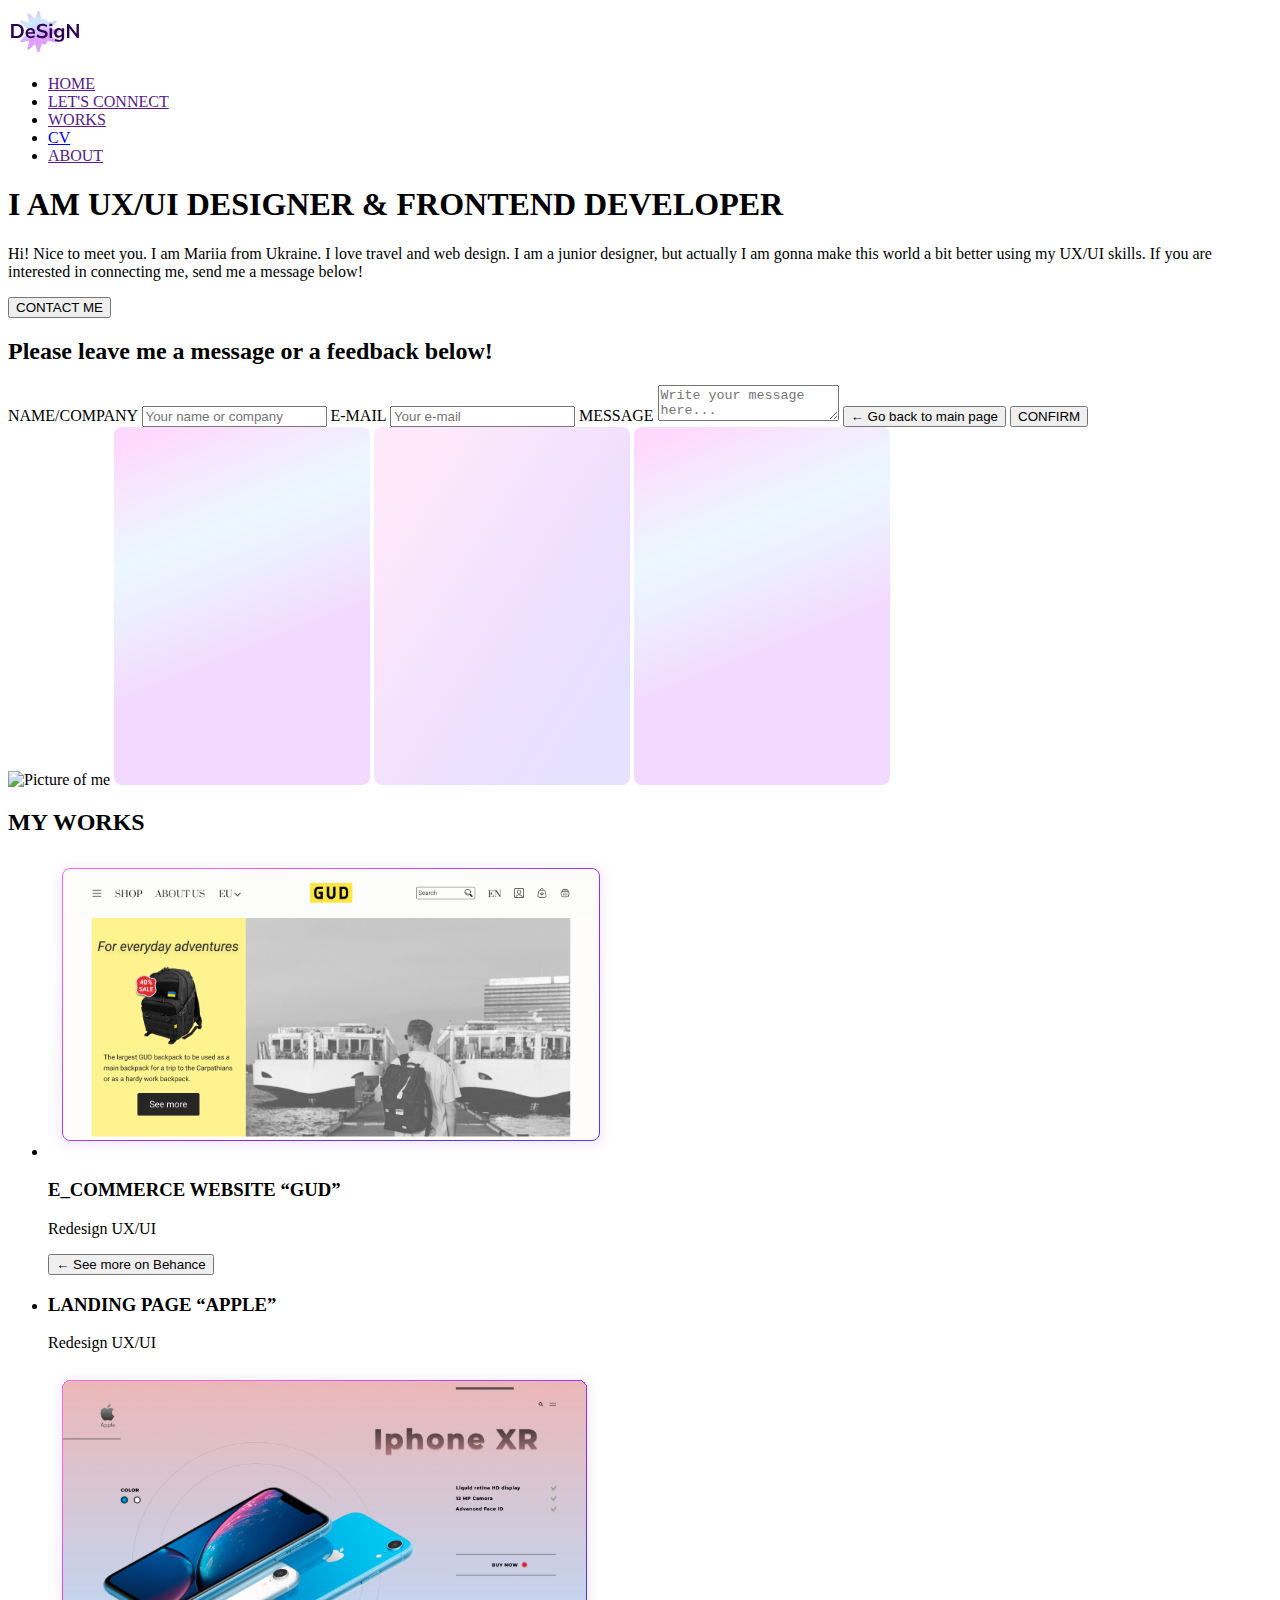
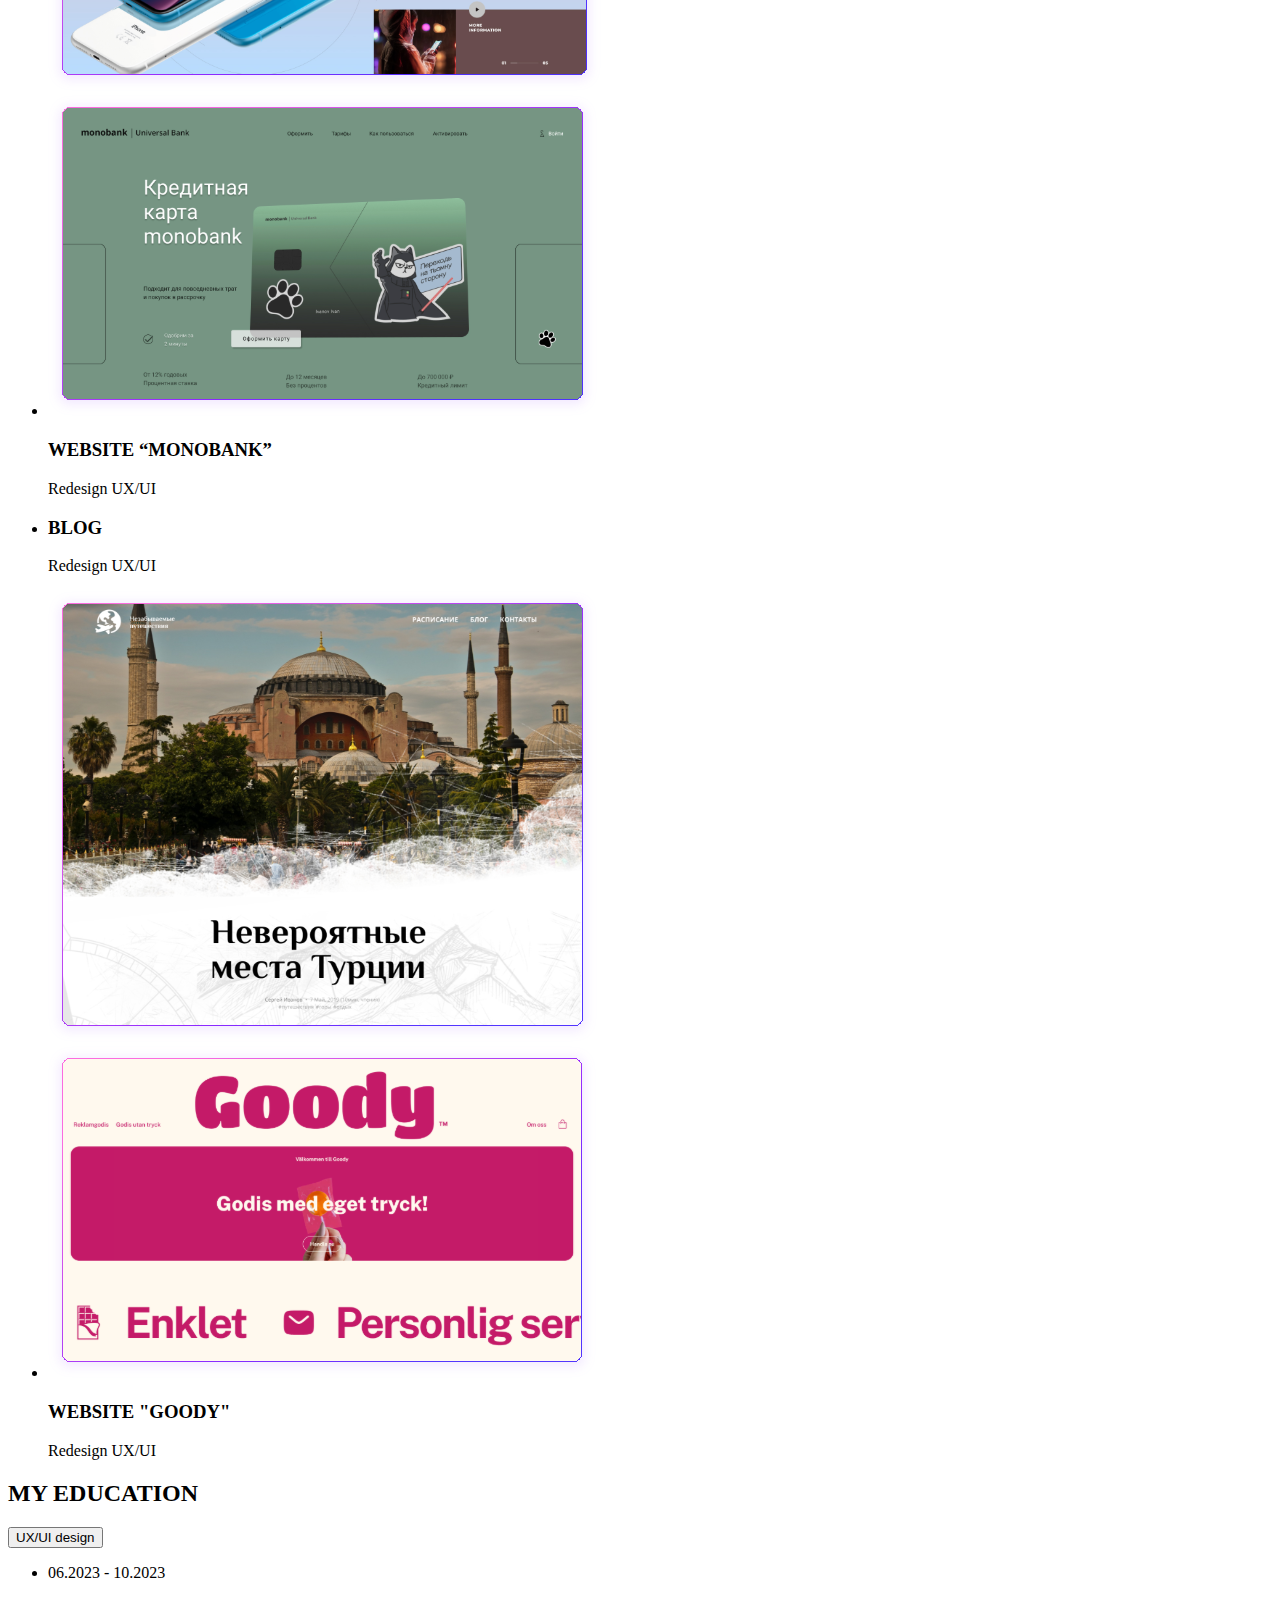
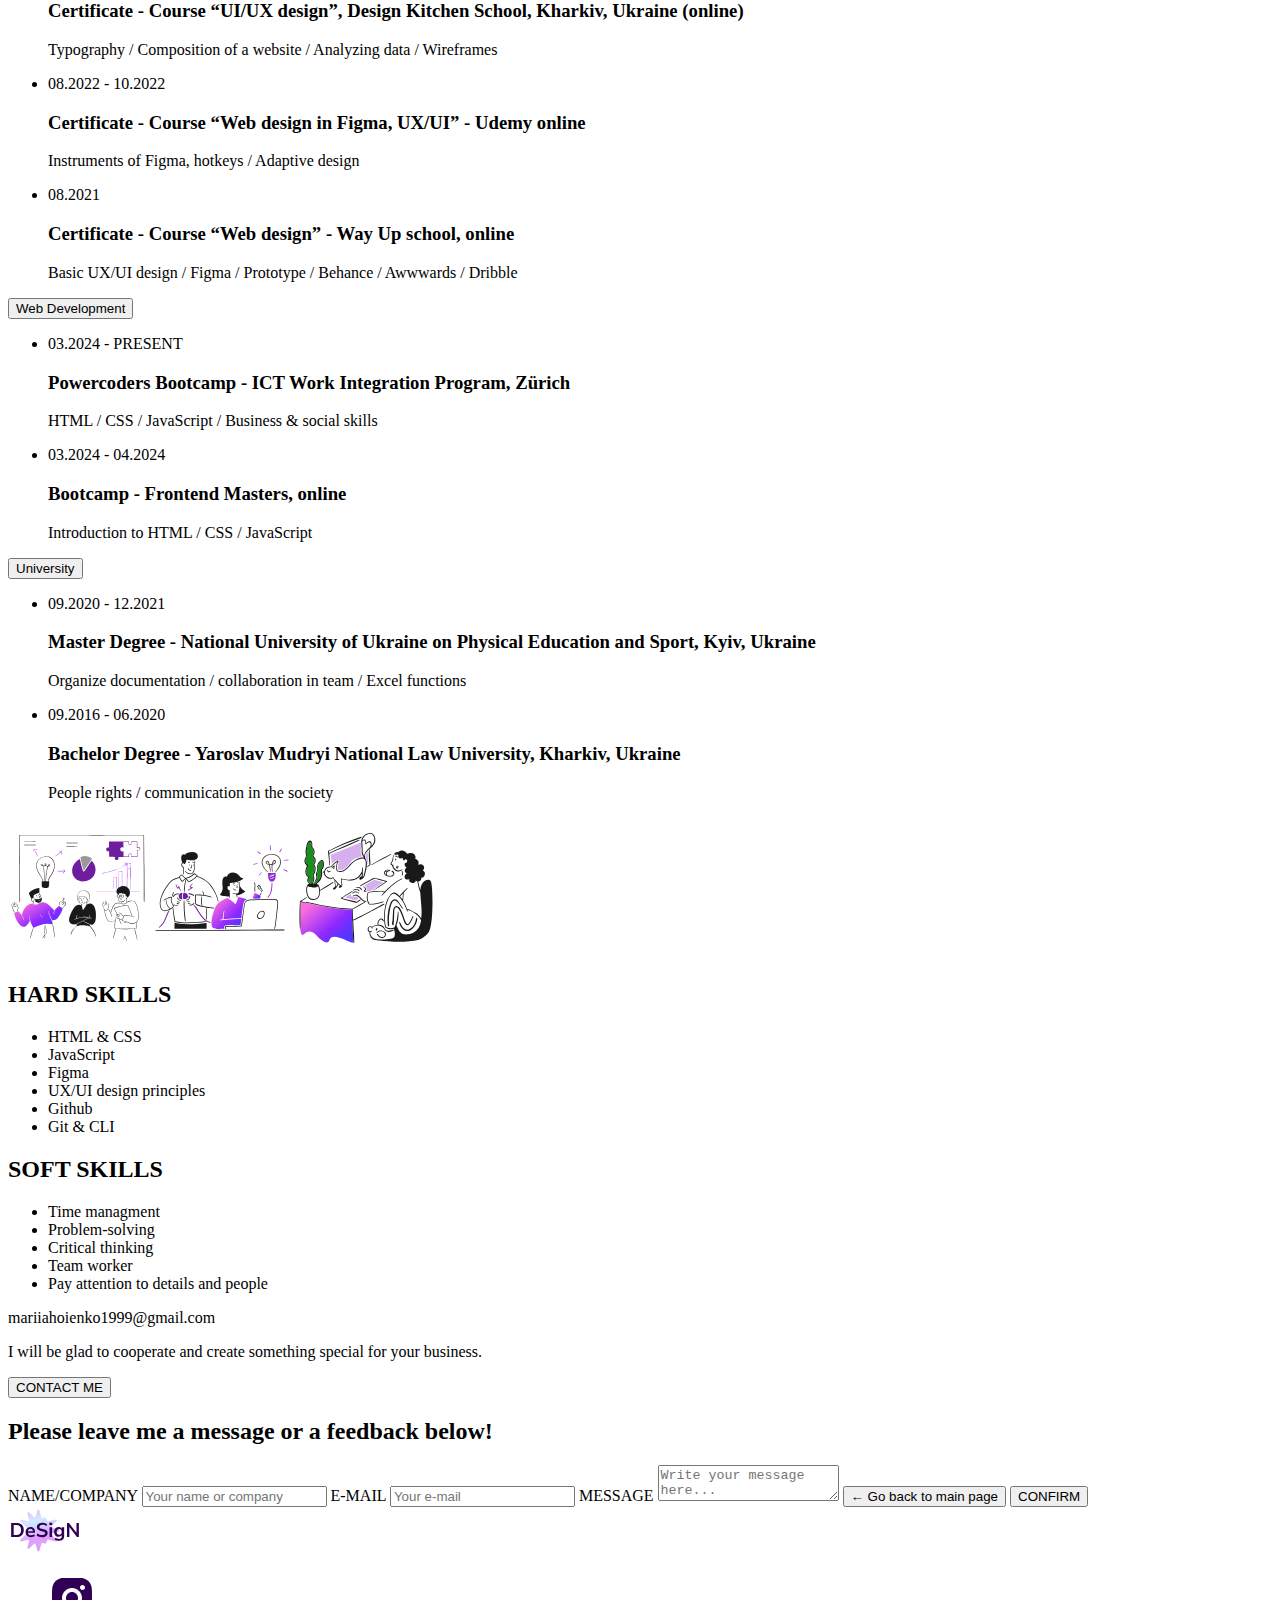
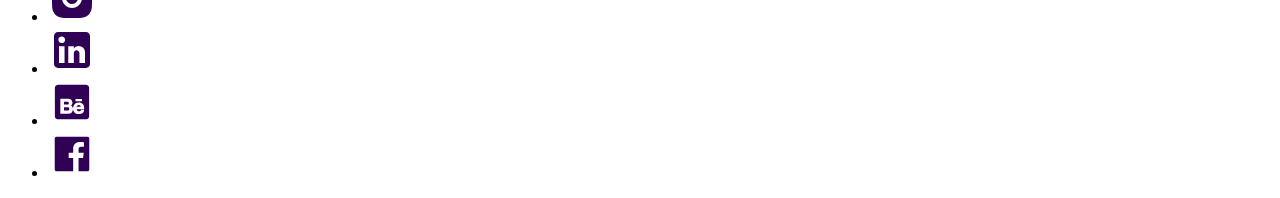
==== index.html @ a6ac0dae "portfolio website desktop" ====
<!DOCTYPE html>
<html lang="en">
<head>
<meta charset="utf-8" name="viewport" content="width=device-width, initial-scale=1.0">
<link rel="stylesheet" href="css/main.css">
<title>Portfolio website</title>
<link rel="preconnect" href="https://fonts.googleapis.com">
<link rel="preconnect" href="https://fonts.gstatic.com" crossorigin>
<link href="https://fonts.googleapis.com/css2?family=Archivo:wght@500&family=Balsamiq+Sans:ital,wght@0,400;0,700;1,400;1,700&family=IBM+Plex+Serif&family=Lato:ital,wght@0,100;0,300;0,400;0,700;0,900;1,100;1,300;1,400;1,700;1,900&family=Nunito+Sans:ital,opsz,wght@0,6..12,200..1000;1,6..12,200..1000&display=swap" rel="stylesheet">
<link rel="preconnect" href="https://fonts.googleapis.com">
<link rel="preconnect" href="https://fonts.gstatic.com" crossorigin>
<link href="https://fonts.googleapis.com/css2?family=Archivo:wght@500&family=Balsamiq+Sans:ital,wght@0,400;0,700;1,400;1,700&family=Fraunces:ital,opsz,wght@0,9..144,100..900;1,9..144,100..900&family=IBM+Plex+Serif&family=Lato:ital,wght@0,100;0,300;0,400;0,700;0,900;1,100;1,300;1,400;1,700;1,900&family=Nunito+Sans:ital,opsz,wght@0,6..12,200..1000;1,6..12,200..1000&display=swap" rel="stylesheet">
</head>
<body>
    <nav>
        <img src="img/logo.svg" alt="logo">
        <ul>
            <li><a name="home" href="">HOME</a></li>
            <li class="button"><a  href="">LET'S CONNECT</a></li>
            <li><a class="scroll" href="">WORKS</li>
            <li><a name="CV" href="#">CV</a></li>
            <li><a href="">ABOUT</a></li>
        </ul>
    </nav>
 <main>   
    <section class="hero-screen">
        <section>
            <h1>I AM UX/UI DESIGNER & FRONTEND DEVELOPER</h1>
            <p>
            Hi! Nice to meet you. I am Mariia from Ukraine. I love travel and <span class="sketchy-underline">web design</span>. I am a junior designer, but actually I am gonna make this world a bit better using my <span class="sketchy-underline">UX/UI skills</span>. If you are interested in connecting me, send me a message below!
            </p>
            <button class="contact-button">CONTACT ME</button>
                <div class="contact-form-container">
                    <form class="contact-form">
                        <h2>Please leave me a message or a feedback below!</h2>
                        <label for="name">NAME/COMPANY</label>
                        <input type="text" id="name" name="name"  placeholder="Your name or company" required>
                        <label for="email">E-MAIL</label>
                        <input type="email" id="email" name="email" placeholder="Your e-mail" required>
                        <label for="message">MESSAGE</label>
                        <textarea id="message" name="message" placeholder="Write your message here..." required></textarea>
                        <button class="back-button">&larr; Go back to main page</button>
                        <button type="submit">CONFIRM</button>
                    </form>
                </div>    
            <div class="line-short"></div>
            <div class="line"></div>
        </section>
        <div>
            <img id="me" src="img/me-photo.svg" alt="Picture of me">
            <img class="bg1" src="img/bg1.svg">
            <img class="bg-me" src="img/me.svg">
            <img class="bg2" src="img/bg2.svg">
        </div>
    </section>
    <section class="my-works">
        <h2>MY WORKS</h2>
            <ul>
                <li class="works">
                    <img src="img/gud.svg" alt="Website 'GUD'" >
                    <div>
                        <h3>E_COMMERCE WEBSITE “GUD”</h3>
                        <p>Redesign UX/UI</p>
                        <button class="seeMore">&larr; See more on Behance</button>
                    </div>
                </li>
                <li class="works" id="bgcolor">
                    <div class="leftside">
                        <h3>LANDING PAGE “APPLE”</h3>
                        <p>Redesign UX/UI</p>
                    </div>
                    <img src="img/apple.svg" alt="Landing page 'APPLE'" >
                </li>
                <li class="works">
                    <img src="img/monobank.svg" alt="Website 'MONOBANK'" data-large="img/monobankLarge.svg">
                    <div>
                        <h3>WEBSITE “MONOBANK”</h3>
                        <p>Redesign UX/UI</p>
                    </div>
                </li>
                <li class="works" id="bgcolor">
                    <div class="leftside">
                        <h3>BLOG</h3>
                        <p>Redesign UX/UI</p>
                    </div>
                    <img src="img/blog.svg" alt="Blog" >
                </li>
                <li class="works">
                    <img src="img/goody.svg"   alt="Website 'GOODY'">
                    <div>
                        <h3>WEBSITE "GOODY"</h3>
                        <p>Redesign UX/UI</p>
                     </div>
                </li>
            </ul>
    </section>
    <section class="ux-ui">
        <h2>MY EDUCATION</h2>
            <section class="drop">
                <div class="dropdown">
                    <button  class="dropbtn">UX/UI design</button>
                    <ul class="dropdown-content">
                        <li>                 
                            <p>06.2023 - 10.2023</p>
                            <h3>Certificate - Course “UI/UX design”, Design Kitchen School, Kharkiv, Ukraine (online)</h3>
                            <p>Typography / Composition of a website / Analyzing data / Wireframes</p>
                        </li>
                        <li>
                            <p>08.2022 - 10.2022</p>
                            <h3>Certificate - Course “Web design in Figma, UX/UI” - Udemy online</h3>
                            <p>Instruments of Figma, hotkeys / Adaptive design</p>
                        </li>
                        <li>
                            <p>08.2021</p>
                            <h3>Certificate - Course “Web design” - Way Up school, online</h3>
                            <p>Basic UX/UI design / Figma / Prototype / Behance / Awwwards / Dribble</p>
                        </li>
                    </ul>
                </div>
                <div class="dropdown">
                    <button class="dropbtn">Web Development</button>
                    <ul class="dropdown-content">
                        <li>
                            <p>03.2024 - PRESENT</p>
                            <h3>Powercoders Bootcamp - ICT Work Integration Program, Zürich</h3>
                            <p>HTML / CSS / JavaScript / Business & social skills</p>
                        </li>
                        <li>
                            <p>03.2024 - 04.2024</p>
                            <h3>Bootcamp - Frontend Masters, online</h3>
                            <p>Introduction to HTML / CSS / JavaScript</p>
                        </li>
                    </ul>
                </div>
                <div class="dropdown">
                    <button  class="dropbtn">University</button>
                    <ul class="dropdown-content">
                        <li> 
                            <p>09.2020 - 12.2021</p>
                            <h3>Master Degree - National University of Ukraine on Physical Education and Sport, Kyiv, Ukraine</h3>
                        <p>Organize documentation / collaboration in team / Excel functions</p>
                        </li>
                        <li> 
                            <p>09.2016 - 06.2020</p>
                            <h3>Bachelor Degree - Yaroslav Mudryi National Law University,
                                Kharkiv, Ukraine</h3>
                        <p>People rights / communication in the society</p>
                        </li>
                    </ul>
                </div>
            </section>
            <section class="icons">
                <img src="img/design.svg" alt="design">
                <img src="img/development.svg" alt="development">
                <img src="img/university.svg" alt="university">
            </section>
    </section>
    <section class="hard-skills">
        <section>
            <h2>HARD SKILLS</h2>
            <ul>
                <li>HTML & CSS</li>
                <li>JavaScript</li>
                <li>Figma</li>
                <li>UX/UI design principles</li>
                <li>Github</li>
                <li>Git & CLI</li>
            </ul>
        </section>
        <section>
            <h2>SOFT SKILLS</h2>
            <ul>
                <li>Time managment</li>
                <li>Problem-solving</li>
                <li>Critical thinking</li>
                <li>Team worker</li>
                <li>Pay attention to details and people</li>
            </ul>
        </section>
    </section>
</main>
<footer>
        <section class="footer-lines">
            <section>
                <p id="email">mariiahoienko1999@gmail.com</p>
                <p>I will be glad to cooperate and create something special for your business.</p>
            </section>
            <div>
                <div class="footer-line"></div>
                <div class="footer-line-short"></div>
            </div>
        </section>
        <div class="footer">
            <button class="contact-button">CONTACT ME</button>
                    <div class="contact-form-container">
                        <form class="contact-form">
                            <h2>Please leave me a message or a feedback below!</h2>
                            <label for="name">NAME/COMPANY</label>
                            <input type="text" id="name" name="name"  placeholder="Your name or company" required>
                            <label for="email">E-MAIL</label>
                            <input type="email" id="email" name="email" placeholder="Your e-mail" required>
                            <label for="message">MESSAGE</label>
                            <textarea id="message" name="message" placeholder="Write your message here..." required></textarea>
                            <button class="back-button">&larr; Go back to main page</button>
                            <button type="submit">CONFIRM</button>
                        </form>
                    </div>    
            <img class="logo" src="img/logo.svg" alt="logo">
            <ul>
                <li>
                    <a href="https://www.instagram.com/mari_ukraine/?igshid=OGQ5ZDc2ODk2ZA%3D%3D" target="_blank">
                    <img src="img/instagram.svg" alt="Instagram">
                    </a>
                </li>
                <li>
                    <a href="https://www.linkedin.com/in/mariiahoienko1999/" target="_blank">
                    <img src="img/linkedin.svg" alt="Linkedin">
                    </a>
                </li>
                <li>
                    <a href="https://www.behance.net/6ad6275e" target="_blank">
                    <img src="img/behance.svg" alt="Behance">
                    </a>
                </li>
                <li>
                    <a href="https://www.facebook.com/tardis.world" target="_blank">
                    <img src="img/facebook.svg" alt="Facebook">
                    </a>
                </li>
            </ul>
        </div>
        <div class="last-line"></div>
</footer>
<script src="script.js"></script>
</body>
</html>
---- css/main.css ----
@media (min-width: 1440px) {
/* html and fonts*/
html {
    box-sizing: border-box;
    height: 100%;
    min-height: 100vh;
    width: 100%;
}

*, *::before, *::after {
    box-sizing: inherit;
}

body {
    width: 100%;
    padding: 0;
    margin: 0 auto;
}

.nunito-sans {
    font-family: "Nunito Sans", sans-serif;
    font-optical-sizing: auto;
    font-weight: 400;
    font-style: normal;
    font-variation-settings: 100, 500;
  }

.fraunces {
    font-family: "Fraunces", serif;
    font-optical-sizing: auto;
    font-weight: 500;
    font-style: normal;
    font-variation-settings: 0;
  }

/* text styles*/
h1 {
    width: 40rem;
    margin: 0.5rem 0 0 6.25rem;
    font-family: "Fraunces", serif;
    font-size: 3.2rem;
    font-weight: 600;
    color: #7723ab;
}

h2 {
    padding-top: 2.5rem;
    padding-bottom: 2.5rem;
    margin: 0;
    font-family: "Fraunces", serif;
    font-size: 2rem;
    font-weight: 600;
    text-align: center;
    color: #3D3D3D;
}

h3 {
    margin: 0;
    font-family: "Fraunces", serif;
    font-size: 1.25rem;
    font-weight: 600;
    color: #3D3D3D;
    line-height: 160%;
}

p {
    font-family: "Nunito Sans", sans-serif;
    font-size: 1.375rem;
    margin-left: 6.25rem;
    color:#3D3D3D;
    width: 38.938rem;
    line-height: 160%;
    text-decoration: none;
 }

/* navigation and links*/

nav{
    max-width: 90rem;
    margin: 0 auto;
    display: flex;
    justify-content: center;
}

a {
    text-decoration: none;
    color:#3D3D3D;
}

nav img {
    margin: 2rem 6.25rem;
    position: relative;
    top: 0;
    left: 0;
}

ul {
    list-style-type: none;
    justify-content: center;
}

nav ul {
    margin: 2.438rem 6.25rem 2.438rem 28.7rem;
    display: flex;
    flex-flow: row nowrap;
    justify-content: flex-end;
    padding: 0;
    justify-content: center;
    align-items: center;
}

nav ul li{ 
    font-family: "Nunito Sans", sans-serif;
    font-size: 1.25rem;
    font-weight: 600;
    padding: 0;
    margin-left: 2.5rem;
}

nav a:hover { 
        color: #922CD0;
        opacity: 98%;
}

nav a:active {
    color: #922CD0;
    opacity: 66%;
}

/* buttons*/
.button {
    padding: 0.031rem 0.5rem;
    border-radius: 62.5rem;
    border: #3D3D3D 0.063rem solid;
    transition: border 0.3s ease;
    cursor: pointer;
    color: #3D3D3D;
}
    
.button:hover {
        border: #922CD0 0.063rem solid;
        opacity: 98%;
 }

button {
        font-family: "Nunito Sans", sans-serif;
        font-size: 1.25rem;
        font-weight: 600;
        padding: 0.5rem 1rem;
        border-radius: 1.125rem;
        color:#922CD0 ;
        background-color: transparent;
       border: #922CD0 0.063rem solid;
       box-shadow: 0px 4px 12px rgba(52, 42, 109, 0.15);
        cursor: pointer;
}
    
button:hover {
    background-image: linear-gradient(-22deg, #FB6CDF 0%, #8E29FF 66%, #725af8 100%);
    box-shadow: 0px 4px 12px rgba(52, 42, 109, 0.15);
    color:#F9F9F9;
    border: 0.063rem #F9F9F9 solid;
    }

button:active {
    background-color: #922CD0;
    background-image: none;
    opacity: 66%;
    border: 0.063rem #F9F9F9 solid;
}

.button:active {
    background-color: #922CD0;
    background-image: none;
    opacity: 66%;
}   

.button a:active {
    color:#F9F9F9 ;
    opacity: 100%;
}

.hero-screen button {
        margin-left: 6.25rem;
        margin-bottom: 4.563rem;
}

.dropbtn {
    font-family: "Nunito Sans", sans-serif;
    font-size: 1.25rem;
    font-weight: 600;
    padding: 0.5rem 1rem;
    border-radius: 1.125rem;
    background-color: #922CD0;
    border: #922CD0 1px solid;
    background-image: none;
    opacity: 66%;
    color: #F9F9F9;
    box-shadow: 0px 4px 12px rgba(52, 42, 109, 0.25);
    cursor: pointer;
}

.dropbtn:active, .dropbtn:hover{
    background-image: linear-gradient(-22deg, #FB6CDF 0%, #8E29FF 66%, #725af8 100%);
    border: #c8a5dd 0.063rem solid;
    opacity: 100%;
}

.contact-form button[type="submit"]  {
    font-family: "Nunito Sans", sans-serif;
    font-size: 1.25rem;
    font-weight: 600;
    padding: 0.5rem 1rem;
    border-radius: 1.125rem;
    color:#922CD0 ;
    background-color:rgba(249, 249, 249, 0.6);
   border: #922CD0 0.063rem solid;
   box-shadow: 0px 4px 12px rgba(52, 42, 109, 0.25);
    cursor: pointer;
}

.contact-form button[type="submit"]:hover {
    background-image: linear-gradient(-22deg, #FB6CDF 0%, #8E29FF 66%, #725af8 100%);
    box-shadow: 0px 4px 12px rgba(52, 42, 109, 0.15);
    color:#F9F9F9;
    border: 0.063rem #F9F9F9 solid;
    }

    .contact-form button[type="submit"]:active {
    background-color: #922CD0;
    background-image: none;
    opacity: 66%;
    border: 0.063rem #922CD0 solid;
}    

.seeMore{
        all: unset;
        font-family: "Nunito Sans", sans-serif;
        font-size: 1.25rem;
        font-weight: 600;
        color: #300054;
        margin: 0.5rem 2.5rem 0 2.5rem;
        cursor: pointer;
}
        
.seeMore:hover{
            background-color: transparent;
            color: #922CD0;
            background-image: none;
            opacity: 98%;
            box-shadow: none;
            border: none;
}

/*contact form*/
.contact-form-container {
    position: fixed;
    top: 0;
    left: 0;
    width: 100%;
    background-color: rgba(50, 50, 50, 0.5);
    display: none;
    z-index: 1;
}

.contact-form {
    background:linear-gradient(-22deg, #ff9efc 0%, #bae6ff 47%, #d67fff 100%);
    border-radius: 0.5rem;
    width: 52.25rem;
    height: fit-content;
    box-shadow: 0 2px 10px rgba(27, 36, 59, 0.3);
    padding: 0 3.125rem;
    margin: 1rem auto;
}

.contact-form h2 {
    padding: 2.5rem 0 0.5rem 0;
}

.contact-form label {
    display: block;
    font-family: "Fraunces", serif;
    font-weight: 600;
    font-size: 1rem;
    color: #3D3D3D;
    margin-bottom: 0.5rem;
    margin-top: 1.5rem;
}

.contact-form input,
.contact-form textarea, .contact-form #email{
    width: 100%;
    padding: 1rem;
    border: 1px solid #922CD0;
    border-radius: 1rem;
    font-family: "Nunito Sans", sans-serif;
    font-weight: 400;
    font-size: 1.125rem;
}

.contact-form textarea{
    height: 11rem;
}

.contact-form input.completed,
.contact-form textarea.completed,
.contact-form #email.completed {
    background: unset;
    border: 1px solid #149219;
    background-color:#c7f5c9;
}

.contact-form #email.invalid {
    border: 1px solid #D90000;
    background-color: #ffe2e2;
}

.contact-form .empty-field{
    border: 1px solid #D90000;
    background-color: #ffe2e2;
}

.contact-form button {
    all: unset;
    border: none;
    font-family: "Nunito Sans", sans-serif;
    font-weight: 400;
    font-size: 1.125rem;
    cursor: pointer;
    margin: 2rem 0 2.5rem 0;
}

.contact-form button[type="submit"] {
    margin-left: 25.6rem;
    background-color:#F9F9F9;
}

.contact-form button:hover {
   color: #922CD0;
}

.contact-form button:active {
    color: #6A189C;
 }
    
/* main screen*/ 
.hero-screen {
    display: grid;
    grid-template-columns: 51.688rem 32rem;
    margin-right: 6.25rem;
    justify-content: center;
}

#me {
    width: 16rem;
    height: 22.375rem; 
    justify-self: end;
    margin-top: 3.375rem;
    margin-left: 8rem;
    position: absolute;
    z-index: 0;
}

div img {
    width: 16rem;
    height: 22.375rem; 
    position: relative;
}

.bg-me {
    margin-top: 3.375rem;
    margin-left: 8rem;
    position: absolute;
    box-shadow: 0px 4px 2px rgba(151, 71, 255, 0.38);
    border-radius: 0.5rem;
    z-index: 0;
}

.bg1{
    margin-top: 0.5rem;
    margin-right: 22.25rem;
    position: absolute;
    z-index: -1;
    box-shadow: 0px 4px 2px rgba(151, 71, 255, 0.38);
    border-radius: 0.5rem;
}

.bg2 {
    margin-top: 7.063rem;
    position: absolute;
    margin-left: 16rem;
    z-index: -1;
    box-shadow: 0px 4px 2px rgba(151, 71, 255, 0.38);
    border-radius: 0.5rem;
}   


/* works section */
.my-works{
    background-color: #ececec76;
    padding-bottom: 11.688rem;
    margin: 0 auto;
    max-width: 90rem;
}

#bgcolor{
    /*background-image: linear-gradient(-22deg, #ff00f71f 0%, #5bc3ff17 47%, #ae00fe1e 100%);*/
    background-color:rgba(192, 90, 255, 0.096);
    background-size: cover; 
    background-position: center; 
    background-repeat: no-repeat; 
    background-attachment: fixed;
}

.works img {
    transition: transform 0.3s ease; /* Add a smooth transition effect */
}

.works img:hover {
    transform: scale(1.2); /* Increase the scale of the image on hover */
    cursor: pointer;
}

.works {
        display: grid;
        grid-template-columns: 33rem 33rem;
        justify-content: center;
        padding-left: 11.75rem;
        padding-right: 11.75rem;
    }
    
li.works {
        padding-bottom: 5.75rem;
        padding-top: 1.375rem;
        justify-content: center;
}   
div p, div h3 {
        margin: 0.5rem 2.5rem 0 2.5rem;
    }
    
section ul {
    margin: 0;
    padding: 0;
    }

.works img {
    width: 33rem;
}

.leftside {
    text-align: end;
}

.leftside p {
    width: 33rem;
    margin: 0;
    padding-right: 2.5rem;
}

/*dropdowns*/
.dropdown {
    position: relative;
    display: inline-block;
}

.dropdown-content {
    display: none;
    position: absolute;
    margin-top: 2rem;
    background-image: linear-gradient(-22deg, #FB6CDF 0%, #8E29FF 66%, #725af8 100%);
    border-radius: 0.5rem;
    box-shadow: 0px 4px 12px rgba(52, 42, 109, 0.25);
    z-index: 1;
    width: 37rem;
}

.dropdown-content li {
    list-style: none;
    margin-bottom: 2rem;
}

.dropdown:hover .dropdown-content {
    display: block;
    padding: 2rem;
    text-align: start;
    left: 50%;
    transform: translateX(-50%)
}

.dropdown:hover .dropdown-content p, .dropdown-content h3 {
    color: #F9F9F9;
}

.dropdown:hover .dropdown-content p {
    padding: 0;
    margin: 0;
    font-size: 1rem;
    line-height: normal;
}

.dropdown:hover .dropdown-content h3 {
    margin: 0;
    margin-top: 0.25rem;
    margin-bottom: 0.5rem;
    padding: 0;
    line-height: normal;
}

/*sections*/
.drop {
    display: flex;
    justify-content: center;
    gap: 14rem;
}

.ux-ui {
    height: 46rem;
    background-color:rgba(192, 90, 255, 0.096);
    background-size: cover; 
    background-position: center; 
    background-repeat: no-repeat; 
    background-attachment: fixed;
    padding-left: 6.25rem;
    padding-right: 6.25rem;
    margin: 0 auto;
    max-width: 90rem;
}

.ux-ui h2 {
    margin: 0;
    padding-top: 2.5rem;
    padding-bottom: 3rem;
    text-align: center;
}

.icons {
    display: flex;
    justify-content: center;
    margin-top: 4rem;
    gap: 7rem;
}

.icons img {
    width: 18rem;
   align-items: center;
}

/*sections skills*/
.hard-skills {
    height: 36rem;
    display: grid;
    grid-template-columns: 1fr 1fr;
    padding-left: 6.25rem;
    padding-right: 6.25rem;
    max-width: 90rem;
    margin: 0 auto;
}


.hard-skills li{
    font-family: "Nunito Sans", sans-serif;
    font-weight: 400;
    font-size: 1.375rem;
    color: #3D3D3D;
    margin-bottom: 1.5rem;
    border-bottom: #3D3D3D 0.063rem solid;
    text-align: center;
}

.hard-skills ul {
    padding: 0 6rem;
}


/* footer */
footer {
padding-left: 6.25rem;
padding-right: 6.25rem;
background-color: #ECECEC76;
max-width: 90rem;
margin: 0 auto;
}

footer p {
    margin: 0.5rem 0;
    width: 30.188rem;
}

footer li{
    display: inline-flex;
    flex-flow: row nowrap;
}

.footer {
 display: inline-flex;
 flex-flow: row nowrap;
 width: 100%;
 justify-content: center;
padding: 0.375rem 0 3.875rem 0;
}

footer ul {
    padding: 0;
    margin: 0;
}

footer img {
    height: 3rem;
    width: 3rem;
    margin-left: 2.15rem;
}

footer img:hover {
    cursor: pointer;
}

.logo {
    width: 4.625rem;
    height: 2.938rem;
    margin-left: 26.375rem;
    margin-right: 14.688rem;
}

#email {
    margin: 0;
    padding-top: 2rem;
    font-family: "Fraunces", serif;
    font-size: 2.25rem;
    font-weight: 600;
    color: #3D3D3D;
    width: 100%;
}

.footer-lines {
    display: grid;
    grid-template-columns: 50% 50%;
}


/* lines*/
.line {
    border-top: 0.063rem solid #3D3D3D; 
    margin-bottom:  9.188rem;
    width: 33.188rem;
}

.line-short {
    border-top: 0.063rem solid#3D3D3D; 
    width: 24.125rem;
    margin-bottom: 2.5rem;
}

.footer-line {
    border-top: 0.063rem solid #3D3D3D; 
    margin-bottom:  2.5rem;
    margin-top: 1.813rem;
    width: 33.188rem;
    margin-left: 4.612rem;
}

.footer-line-short {
    border-top: 0.063rem solid#3D3D3D; 
    width: 24.125rem;
    margin-left: 13.675rem;
}

.last-line {
    border-top: 0.063rem solid#FB6CDF; 
    width: 100%;
}

/*JS effects*/
.sketchy-underline {
    position: relative;
    display: inline-block;
  }

  .sketchy-underline::after {
    content: '';
    position: absolute;
    left: 0;
    bottom: -2px; /* Adjust this value to control the distance of underline from text */
    width: 100%;
    height: 2px;
    background-image: linear-gradient(-22deg, #FB6CDF 0%, #8E29FF 66%, #725af8 100%);
    animation: sketchy 4.5s infinite linear;
  }

  @keyframes sketchy {
    0% { transform: translateX(0) scale(1); opacity: 0; }
    100% { transform: translateX(0) scale(1); opacity: 1; }
  }

}
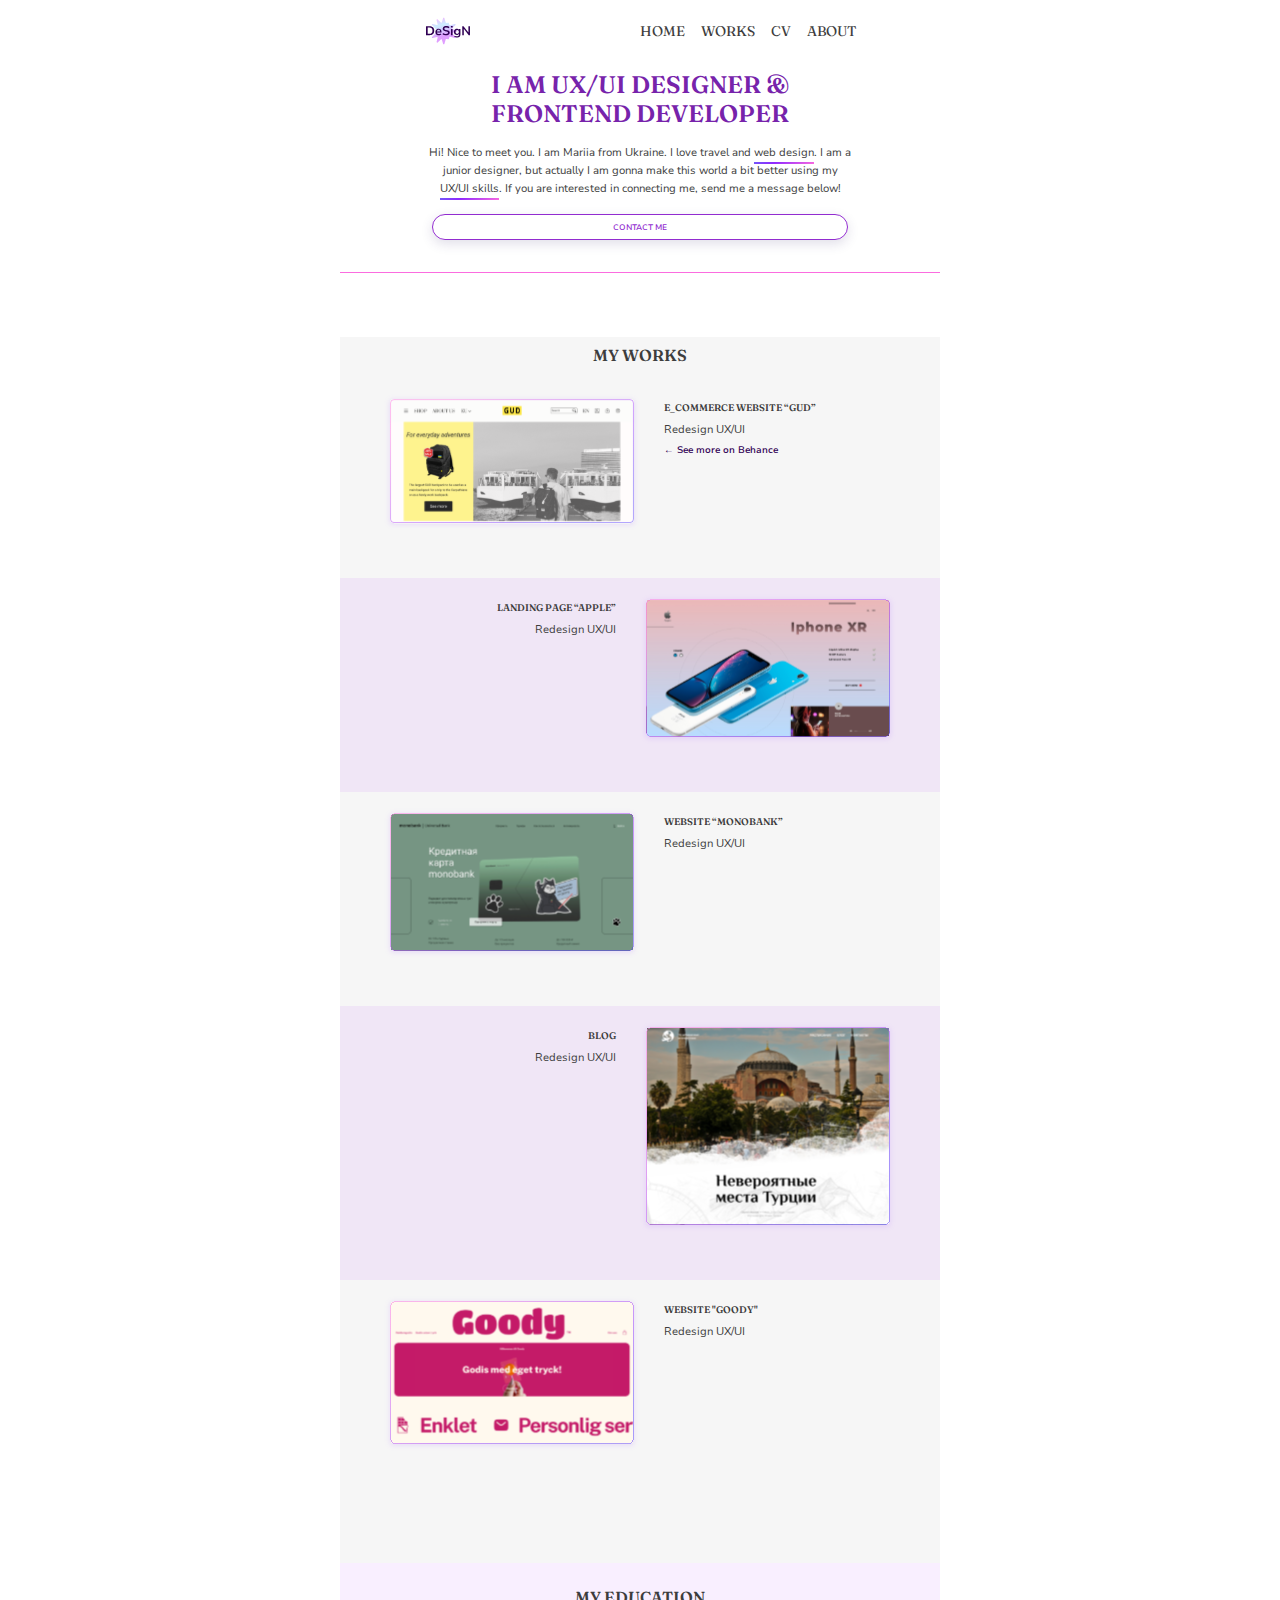
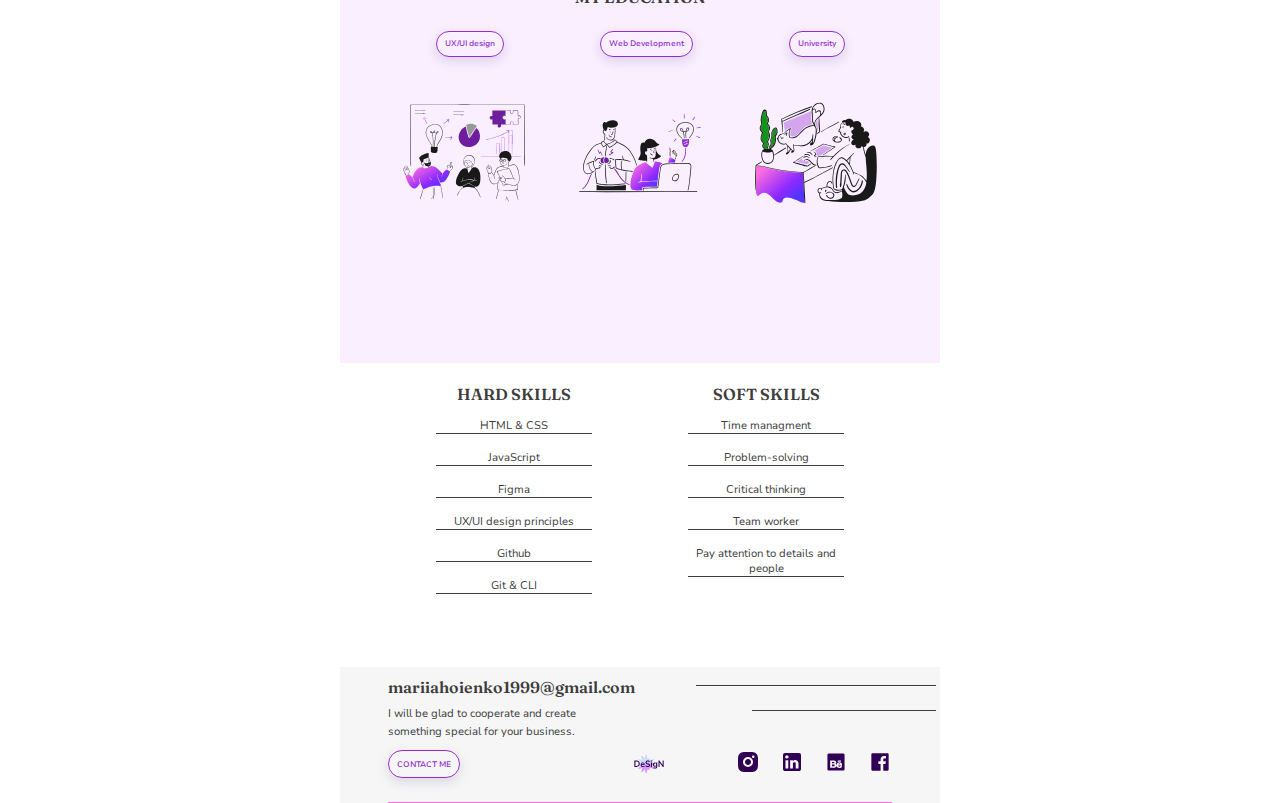
==== commit 3efe97e6: "tablet version" ====
--- a/index.html
+++ b/index.html
@@ -110,7 +110,7 @@
                             <h3>Certificate - Course “Web design in Figma, UX/UI” - Udemy online</h3>
                             <p>Instruments of Figma, hotkeys / Adaptive design</p>
                         </li>
-                        <li>
+                        <li class="hide">
                             <p>08.2021</p>
                             <h3>Certificate - Course “Web design” - Way Up school, online</h3>
                             <p>Basic UX/UI design / Figma / Prototype / Behance / Awwwards / Dribble</p>
--- a/css/main.css
+++ b/css/main.css
@@ -42,6 +42,7 @@
     font-weight: 600;
     color: #7723ab;
 }
+
 
 h2 {
     padding-top: 2.5rem;
@@ -691,4 +692,620 @@
     100% { transform: translateX(0) scale(1); opacity: 1; }
   }
 
+}
+
+/*TABLET*/
+@media (min-width: 600px) and (max-width: 1439px) {
+        /* html and fonts*/
+        html {
+            box-sizing: border-box;
+            height: 100%;
+            min-height: 100vh;
+            width: 100%;
+        }
+        
+        *, *::before, *::after {
+            box-sizing: inherit;
+        }
+        
+        body {
+            width: 100%;
+            padding: 0;
+            margin: 0 auto;
+        }
+        
+        .nunito-sans {
+            font-family: "Nunito Sans", sans-serif;
+            font-optical-sizing: auto;
+            font-weight: 400;
+            font-style: normal;
+            font-variation-settings: 100, 500;
+          }
+        
+        .fraunces {
+            font-family: "Fraunces", serif;
+            font-optical-sizing: auto;
+            font-weight: 500;
+            font-style: normal;
+            font-variation-settings: 0;
+          }
+        
+        /* text styles*/    
+        h1 {
+            width: 20rem;
+            margin: 0 auto;
+            padding-top: 0.5rem;
+            font-family: "Fraunces", serif;
+            font-size: 1.5rem;
+            font-weight: 600;
+            color: #7723ab;
+            text-align: center;
+        }
+
+        h2 {
+            font-family: "Fraunces", serif;
+            font-size: 1rem;
+            font-weight: 600;
+            text-align: center;
+            color: #3D3D3D;
+            padding-top: 0.5rem;
+        }
+        
+        h3 {
+            font-family: "Fraunces", serif;
+            font-size: 0.6rem;
+            font-weight: 600;
+            color: #3D3D3D;
+        }
+
+        p {
+            margin: 0 auto;
+            padding: 1rem 0;
+            width: 27rem;
+            font-family: "Nunito Sans", sans-serif;
+            font-size: 0.7rem;
+            color:#3D3D3D;
+            line-height: 160%;
+            text-decoration: none;
+         }
+
+        /*nav*/
+        nav img {
+            margin: 1rem 0;
+            position: relative;
+            top: 0;
+            left: 0;
+            width: 3rem;
+        }
+
+        nav {
+            display: flex;
+            justify-content: center; 
+            margin: 0 5.25rem;
+        }
+
+        nav ul {
+            list-style-type: none;
+            display: inline-flex;
+            flex-flow: row nowrap;
+            justify-content: center;
+            align-items: center;
+            padding-left: 9.5rem;
+        }
+
+        nav ul li {
+            padding-left: 1rem;
+        }
+        .button {
+            display: none;
+        }
+
+        a {
+            all: unset;
+            text-decoration: none;
+            font-family: "Fraunces", serif;
+            font-weight: 400;
+            font-size: 0.875rem;
+            color: #3D3D3D;
+        }
+
+        nav a:hover { 
+            color: #922CD0;
+            opacity: 98%;
+        }
+
+        nav a:active {
+            color: #922CD0;
+            opacity: 66%;
+        }
+
+/* buttons*/
+.contact-form button[type="submit"]  {
+    font-family: "Nunito Sans", sans-serif;
+    font-size: 0.5rem;
+    font-weight: 600;
+    padding: 0.4rem 0.5rem;
+    border-radius: 1.125rem;
+    color:#922CD0 ;
+    background-color:rgba(249, 249, 249, 0.6);
+   border: #922CD0 0.063rem solid;
+   box-shadow: 0px 4px 12px rgba(52, 42, 109, 0.25);
+    cursor: pointer;
+}
+
+.contact-form button[type="submit"]:hover {
+    background-image: linear-gradient(-22deg, #FB6CDF 0%, #8E29FF 66%, #725af8 100%);
+    box-shadow: 0px 4px 12px rgba(52, 42, 109, 0.15);
+    color:#F9F9F9;
+    border: 0.063rem #F9F9F9 solid;
+    }
+
+    .contact-form button[type="submit"]:active {
+    background-color: #922CD0;
+    background-image: none;
+    opacity: 66%;
+    border: 0.063rem #922CD0 solid;
+}    
+
+button {
+        font-family: "Nunito Sans", sans-serif;
+        font-size: 0.5rem;
+        font-weight: 600;
+        padding: 0.4rem 0.5rem;
+        border-radius: 1.125rem;
+        color:#922CD0 ;
+        background-color: transparent;
+       border: #922CD0 0.063rem solid;
+       box-shadow: 0px 4px 12px rgba(52, 42, 109, 0.15);
+        cursor: pointer;
+}
+    
+button:hover {
+    background-image: linear-gradient(-22deg, #FB6CDF 0%, #8E29FF 66%, #725af8 100%);
+    box-shadow: 0px 4px 12px rgba(52, 42, 109, 0.15);
+    color:#F9F9F9;
+    border: 0.063rem #F9F9F9 solid;
+    }
+
+button:active {
+    background-color: #922CD0;
+    background-image: none;
+    opacity: 66%;
+    border: 0.063rem #F9F9F9 solid;
+}
+
+.button a:active {
+    color:#F9F9F9 ;
+    opacity: 100%;
+}
+
+.contact-form button {
+    all: unset;
+    border: none;
+    font-family: "Nunito Sans", sans-serif;
+    font-weight: 400;
+    font-size: 0.6rem;
+    cursor: pointer;
+    margin: 0.5rem 0  0.5rem 0;
+}
+
+button.back-button {
+    margin-right: 6rem;
+}
+
+.contact-form button:hover {
+    color: #922CD0;
+ }
+ 
+ .contact-form button:active {
+     color: #6A189C;
+  }
+
+  .seeMore{
+    all: unset;
+    font-family: "Nunito Sans", sans-serif;
+    font-size: 0.6rem;
+    font-weight: 600;
+    color: #300054;
+    margin: 0.25rem 1.5rem 0 1.5rem;
+    cursor: pointer;
+}
+    
+.seeMore:hover{
+        background-color: transparent;
+        color: #922CD0;
+        background-image: none;
+        opacity: 98%;
+        box-shadow: none;
+        border: none;
+}
+
+.hero-screen button.contact-button {
+    width: 26rem;
+}
+
+/*main screen*/
+.hero-screen{
+    text-align: center;
+    padding-bottom: 0;
+}
+
+.contact-form-container {
+    position: fixed;
+    top: 0;
+    left: 0;
+    width: 100%;
+    background-color: rgba(50, 50, 50, 0.5);
+    display: none;
+    z-index: 1;
+}
+
+.contact-form {
+    background:linear-gradient(-22deg, #ff9efc 0%, #bae6ff 47%, #d67fff 100%);
+    border-radius: 0.5rem;
+    width: 20rem;
+    height: fit-content;
+    box-shadow: 0 2px 10px rgba(27, 36, 59, 0.3);
+    padding: 0 1.5rem;
+    margin: 0.5rem auto;
+    text-align: start;
+}
+
+.contact-form h2 {
+    padding: 1rem 0 0.25rem 0;
+}
+
+.contact-form label {
+    display: block;
+    font-family: "Fraunces", serif;
+    font-weight: 600;
+    font-size: 0.675rem;
+    color: #3D3D3D;
+    margin-bottom: 0.25rem;
+    margin-top: 1rem;
+    padding-left: 0.25rem;
+}
+
+.contact-form input,
+.contact-form textarea, .contact-form #email{
+    width: 100%;
+    padding: 0.5rem;
+    border: 1px solid #922CD0;
+    border-radius: 1rem;
+    font-family: "Nunito Sans", sans-serif;
+    font-weight: 400;
+    font-size: 0.6rem;
+}
+
+.contact-form textarea{
+    height: 8rem;
+}
+
+.contact-form input.completed,
+.contact-form textarea.completed,
+.contact-form #email.completed {
+    background: unset;
+    border: 1px solid #149219;
+    background-color:#c7f5c9;
+}
+
+.contact-form #email.invalid {
+    border: 1px solid #D90000;
+    background-color: #ffe2e2;
+}
+
+.contact-form .empty-field{
+    border: 1px solid #D90000;
+    background-color: #ffe2e2;
+}
+
+.bg1, .bg2, .bg-me, #me {
+    display: none; 
+}
+
+/*my works*/
+.my-works{
+    background-color: #ececec76;
+    padding-bottom: 4rem;
+    margin:  0 auto;
+    max-width: 37.5rem;
+}
+
+#bgcolor{
+    background-color:rgba(192, 90, 255, 0.096);
+    background-size: cover; 
+    background-position: center; 
+    background-repeat: no-repeat; 
+    background-attachment: fixed;
+}
+
+.works img {
+    transition: transform 0.3s ease; /* Add a smooth transition effect */
+}
+
+.works img:hover {
+    transform: scale(1.2); /* Increase the scale of the image on hover */
+    cursor: pointer;
+}
+
+.works {
+        display: grid;
+        grid-template-columns: 16rem 16rem;
+        justify-content: center;
+        padding-left: 3rem;
+        padding-right: 3rem;
+    }
+    
+li.works {
+        padding-bottom: 3rem;
+        padding-top: 1rem;
+        justify-content: center;
+}   
+div p, div h3 {
+        margin: 0.5rem 1.5rem 0 1.5rem;
+        padding: 0;
+    }
+    
+section ul {
+    margin: 0;
+    padding: 0;
+    }
+
+.works img {
+    width: 16rem;
+}
+
+.leftside {
+    text-align: end;
+}
+
+.leftside p {
+    width: 16rem;
+    margin: 0;
+    padding-right: 1.5rem;
+    padding-top: 0.5rem;
+}
+
+
+/*dropdowns*/
+.dropdown {
+    position: relative;
+    display: inline-block;
+}
+
+.dropdown-content {
+    display: none;
+    position: absolute;
+    margin-top: 0.25rem;
+    background-image: linear-gradient(-22deg, #FB6CDF 0%, #8E29FF 66%, #725af8 100%);
+    border-radius: 0.5rem;
+    box-shadow: 0px 4px 12px rgba(52, 42, 109, 0.25);
+    z-index: 1;
+    width: 10rem;
+}
+
+.dropdown-content li {
+    list-style: none;
+    margin-bottom: 1.25rem;
+}
+
+.dropdown:hover .dropdown-content {
+    display: block;
+    padding: 1rem;
+    text-align: start;
+    left: 50%;
+    transform: translateX(-50%)
+}
+
+.dropdown:hover .dropdown-content p, .dropdown-content h3 {
+    width: 8rem;
+    color: #F9F9F9;
+}
+
+.dropdown:hover .dropdown-content p {
+    padding: 0;
+    margin: 0;
+    font-size: 0.6rem;
+    line-height: normal;
+}
+
+.dropdown:hover .dropdown-content h3 {
+    margin: 0;
+    margin-top: 0.35rem;
+    margin-bottom: 0.35rem;
+    padding: 0;
+    line-height: normal;
+}
+
+.hide {
+    display: none;
+}
+
+/*sections*/
+.drop {
+    display: flex;
+    justify-content: center;
+    gap: 6rem;
+}
+
+.ux-ui {
+    height: 25rem;
+    background-color:rgba(192, 90, 255, 0.096);
+    background-size: cover; 
+    background-position: center; 
+    background-repeat: no-repeat; 
+    background-attachment: fixed;
+    padding-left: 3rem;
+    padding-right: 3rem;
+    margin: 0 auto;
+    max-width: 37.5rem;
+}
+
+.ux-ui h2 {
+    margin: 0;
+    padding-top: 1.5rem;
+    padding-bottom: 1.5rem;
+    text-align: center;
+}
+
+.icons {
+    display: flex;
+    justify-content: center;
+    margin-top: 2rem;
+    gap: 3rem;
+}
+
+.icons img {
+    width: 8rem;
+   align-items: center;
+}
+
+/*sections skills*/
+.hard-skills {
+    height: 19rem;
+    display: grid;
+    grid-template-columns: 1fr 1fr;
+    padding-left: 3rem;
+    padding-right: 3rem;
+    max-width: 37.5rem;
+    margin: 0 auto;
+}
+
+.hard-skills li{
+    font-family: "Nunito Sans", sans-serif;
+    font-weight: 400;
+    font-size: 0.7rem;
+    color: #3D3D3D;
+    margin-bottom: 1rem;
+    border-bottom: #3D3D3D 0.033rem solid;
+    text-align: center;
+    list-style-type: none;
+}
+
+.hard-skills ul {
+    padding: 0 3rem;
+}
+
+
+/* footer */
+footer {
+padding-left: 3rem;
+padding-right: 3rem;
+background-color: #ECECEC76;
+max-width: 37.5rem;
+margin: 0 auto;
+}
+
+footer p {
+    margin:0;
+    padding: 0.25rem 0 0.5rem 0;
+    width: 15rem;
+}
+
+footer li{
+    display: inline-flex;
+    flex-flow: row nowrap;
+}
+
+.footer {
+ display: inline-flex;
+ flex-flow: row nowrap;
+ width: 100%;
+ justify-content: center;
+padding: 0.125rem 0 1.5rem 0;
+}
+
+footer ul {
+    padding: 0;
+    margin: 0;
+}
+
+footer img {
+    height: 1.5rem;
+    width: 1.5rem;
+    margin-left: 1rem;
+}
+
+footer img:hover {
+    cursor: pointer;
+}
+
+.logo {
+    width: 2rem;
+    height: 1.7rem;
+    margin-left: 10.8rem;
+    margin-right: 3.4rem;
+}
+
+#email {
+    margin: 0;
+    padding-top: 0.5rem;
+    padding-bottom: 0;
+    font-family: "Fraunces", serif;
+    font-size: 1rem;
+    font-weight: 600;
+    color: #3D3D3D;
+    width: 100%;
+}
+
+.footer-lines {
+    display: grid;
+    grid-template-columns: 50% 50%;
+}
+
+
+/* lines*/
+.line {
+    border-top: 0.063rem solid #FB6CDF ;
+    margin: 0 auto;
+    margin-bottom:  4rem;
+    width: 37.5rem;
+    margin-top: 2rem;
+}
+
+.line-short {
+display: none;
+}
+
+.footer-line {
+    border-top: 0.063rem solid #3D3D3D; 
+    margin-bottom: 1.5rem;
+    margin-top: 1.125rem;
+    width: 15rem;
+    margin-left: 3.5rem;
+}
+
+.footer-line-short {
+    border-top: 0.063rem solid#3D3D3D; 
+    width: 11.5rem;
+    margin-left: 7rem;
+}
+
+.last-line {
+    border-top: 0.063rem solid#FB6CDF; 
+    width: 100%;
+}
+
+/*JS effects*/
+.sketchy-underline {
+    position: relative;
+    display: inline-block;
+  }
+
+  .sketchy-underline::after {
+    content: '';
+    position: absolute;
+    left: 0;
+    bottom: -2px; /* Adjust this value to control the distance of underline from text */
+    width: 100%;
+    height: 2px;
+    background-image: linear-gradient(-22deg, #FB6CDF 0%, #8E29FF 66%, #725af8 100%);
+    animation: sketchy 4.5s infinite linear;
+  }
+
+  @keyframes sketchy {
+    0% { transform: translateX(0) scale(1); opacity: 0; }
+    100% { transform: translateX(0) scale(1); opacity: 1; }
+  }
+
 }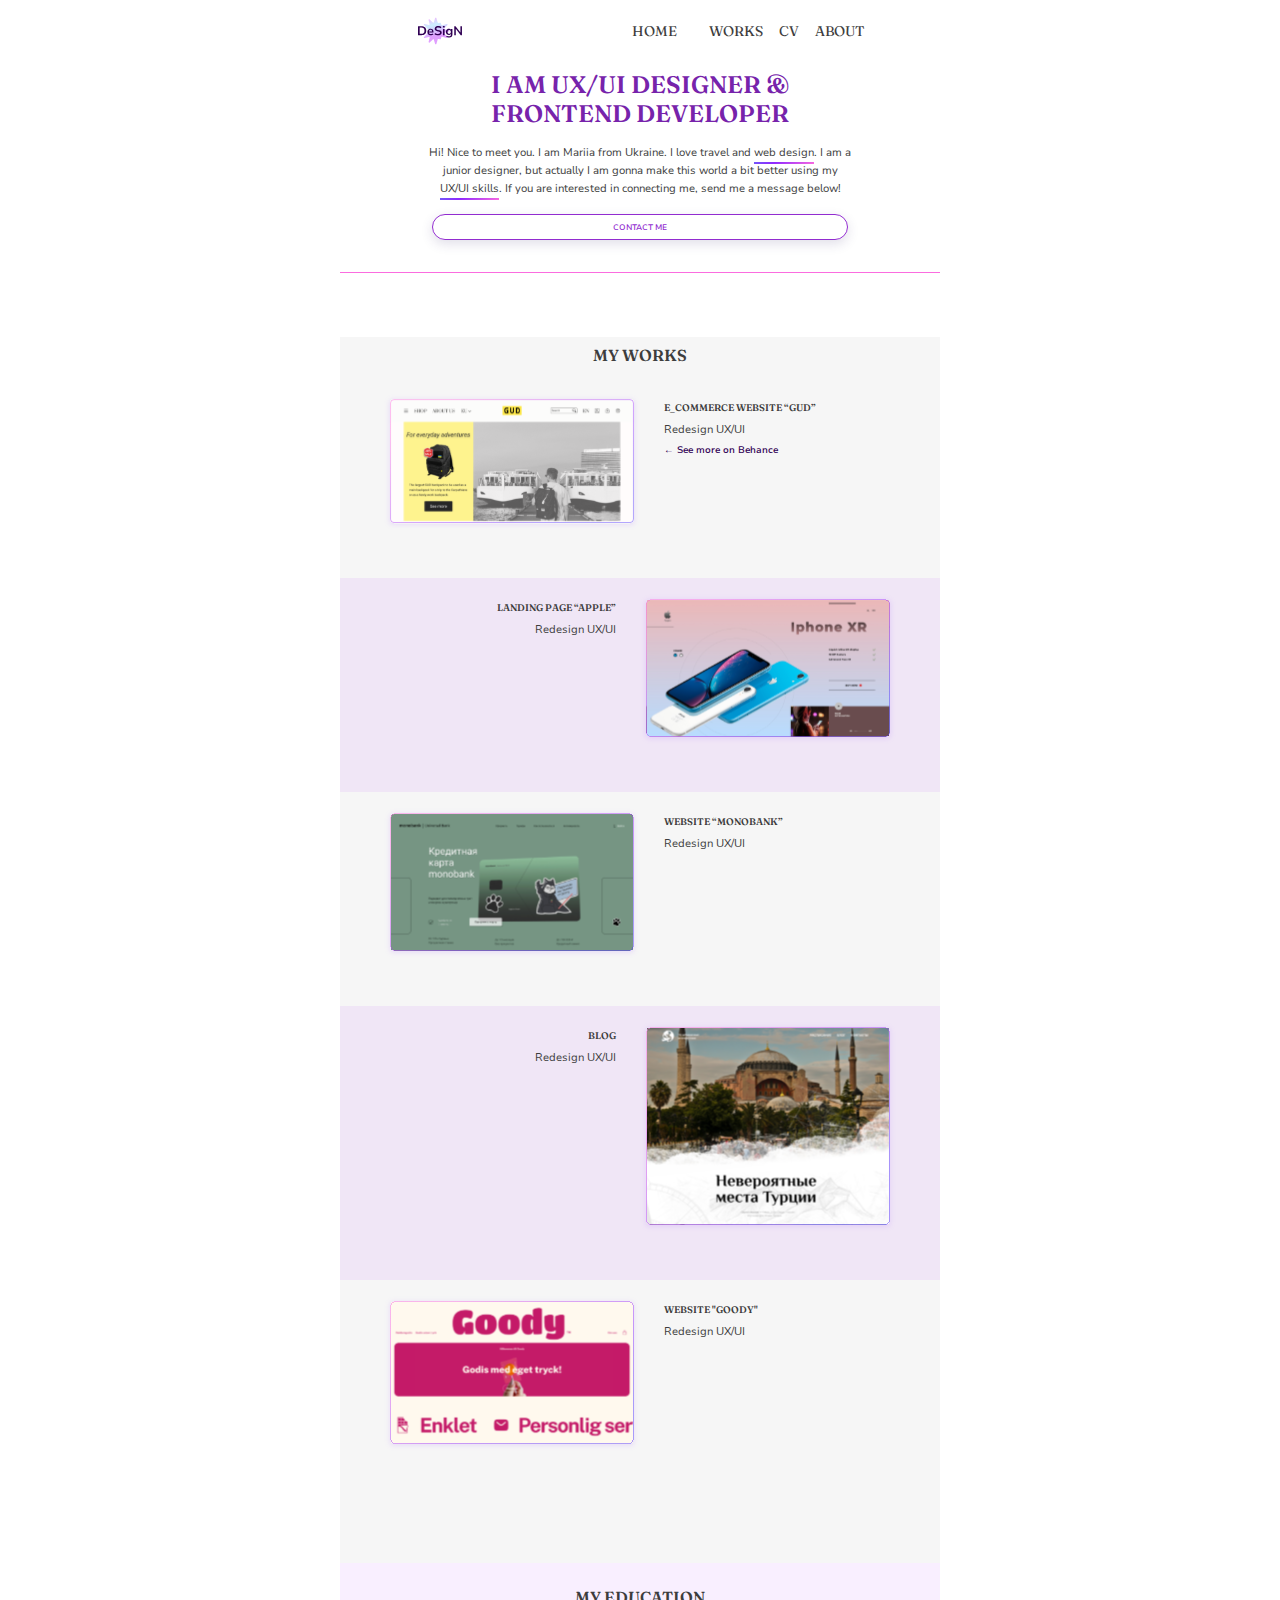
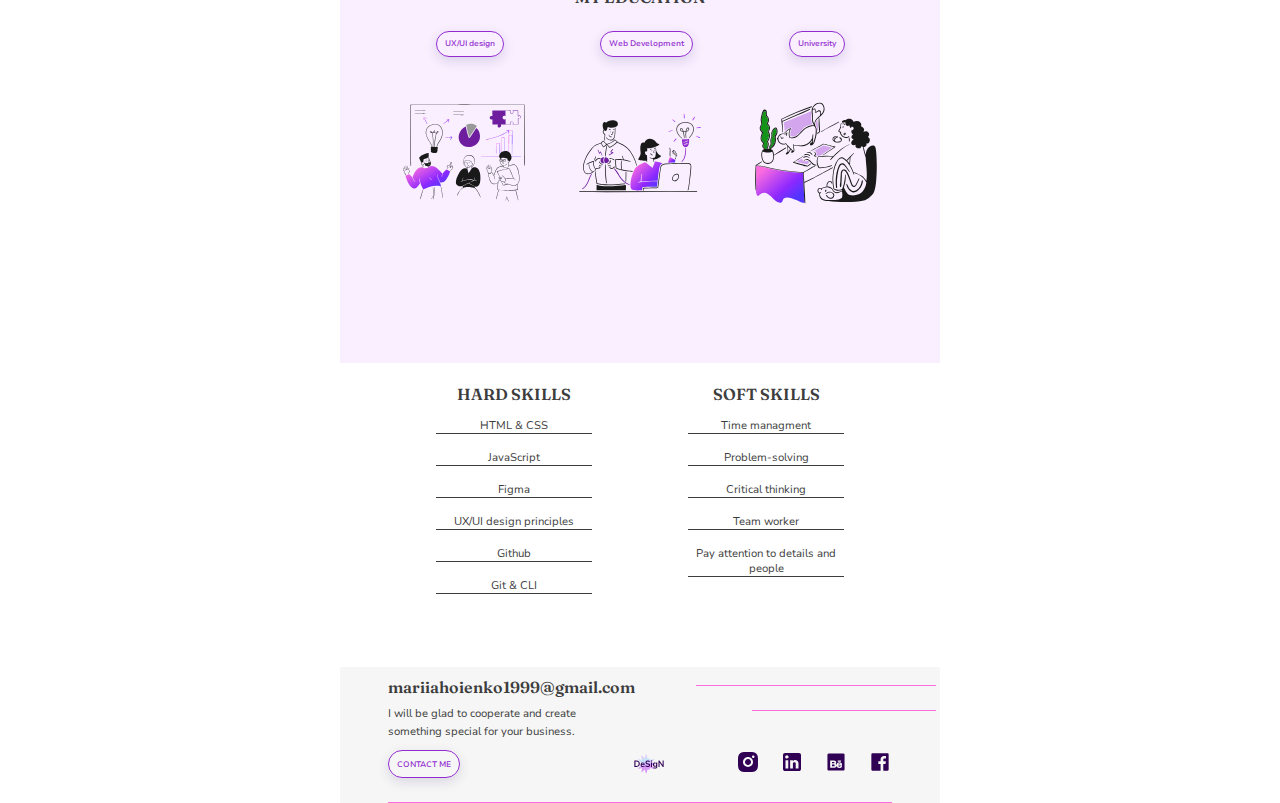
==== commit 2a50859f: "first page works" ====
--- a/index.html
+++ b/index.html
@@ -16,10 +16,10 @@
         <img src="img/logo.svg" alt="logo">
         <ul>
             <li><a name="home" href="">HOME</a></li>
-            <li class="button"><a  href="">LET'S CONNECT</a></li>
-            <li><a class="scroll" href="">WORKS</li>
+            <li><button class="contact-button" id="button"  href="">LET'S CONNECT</button></li>
+            <li><a class="scroll" href="about.html#my-works">WORKS</li>
             <li><a name="CV" href="#">CV</a></li>
-            <li><a href="">ABOUT</a></li>
+            <li><a name="aboutme" href="">ABOUT</a></li>
         </ul>
     </nav>
  <main>   
--- a/css/main.css
+++ b/css/main.css
@@ -129,18 +129,22 @@
 }
 
 /* buttons*/
-.button {
+#button {
     padding: 0.031rem 0.5rem;
     border-radius: 62.5rem;
     border: #3D3D3D 0.063rem solid;
     transition: border 0.3s ease;
     cursor: pointer;
     color: #3D3D3D;
+    box-shadow: none;
 }
     
-.button:hover {
+#button:hover {
         border: #922CD0 0.063rem solid;
+        color: #922CD0;
+        background: transparent;
         opacity: 98%;
+        box-shadow: none;
  }
 
 button {
@@ -170,15 +174,13 @@
     border: 0.063rem #F9F9F9 solid;
 }
 
-.button:active {
-    background-color: #922CD0;
+#button:active {
+    background-color: #912cd093;
     background-image: none;
-    opacity: 66%;
-}   
-
-.button a:active {
+    border: #F9F9F9;
     color:#F9F9F9 ;
     opacity: 100%;
+    box-shadow: none;
 }
 
 .hero-screen button {
@@ -691,6 +693,64 @@
     0% { transform: translateX(0) scale(1); opacity: 0; }
     100% { transform: translateX(0) scale(1); opacity: 1; }
   }
+
+/*about me page*/
+.about {
+    display: grid;
+    grid-template-columns: 1fr 1fr;
+    padding-left: 6.25rem;
+    padding-right: 6.25rem;
+    max-width: 90rem;
+    margin: 0 auto;
+}
+
+.about div.inline-img {
+    display: flex;
+    flex-wrap: nowrap;
+    justify-content: center; 
+    align-items: center;
+    height: fit-content;
+    gap: 1rem;
+}
+
+
+.inline-img img {
+    width: 19rem;
+    height: fit-content;
+    margin-top: 1rem;
+    border: #922CD0 0.063rem solid;
+    border-radius: 0.5rem;
+    box-shadow: 0px 4px 2px rgba(151, 71, 255, 0.38);
+}
+
+.first-img {
+    width: 26.75rem;
+    height: fit-content;
+    border: #922CD0 0.063rem solid;
+    border-radius: 0.5rem;
+    box-shadow: 0px 4px 2px rgba(151, 71, 255, 0.38);
+}
+
+
+.about section {
+    text-align: center;
+}
+
+.about p {
+    max-width: 34.7rem;
+   margin-left:  3.75rem;
+   margin-top: 1.375rem;
+   text-align: start;
+}
+
+.about h2 {
+    padding-bottom: 0.625rem;
+}
+
+.about button {
+    margin-top: 0.625rem;
+    margin-bottom: 9.188rem;
+}
 
 }
 
@@ -796,7 +856,8 @@
         nav ul li {
             padding-left: 1rem;
         }
-        .button {
+
+        #button {
             display: none;
         }
 
@@ -874,7 +935,7 @@
     border: 0.063rem #F9F9F9 solid;
 }
 
-.button a:active {
+#button a:active {
     color:#F9F9F9 ;
     opacity: 100%;
 }
@@ -1268,7 +1329,7 @@
 }
 
 .footer-line {
-    border-top: 0.063rem solid #3D3D3D; 
+    border-top: 0.063rem solid #FB6CDF; 
     margin-bottom: 1.5rem;
     margin-top: 1.125rem;
     width: 15rem;
@@ -1276,13 +1337,13 @@
 }
 
 .footer-line-short {
-    border-top: 0.063rem solid#3D3D3D; 
+    border-top: 0.033rem solid#FB6CDF; 
     width: 11.5rem;
     margin-left: 7rem;
 }
 
 .last-line {
-    border-top: 0.063rem solid#FB6CDF; 
+    border-top: 0.033rem solid#FB6CDF; 
     width: 100%;
 }
 
@@ -1308,4 +1369,59 @@
     100% { transform: translateX(0) scale(1); opacity: 1; }
   }
 
+  /*about me page*/
+.about {
+    display: grid;
+    grid-template-rows: 14rem 23rem;
+    padding-left: 5.25rem;
+    padding-right: 5.25rem;
+    margin: 0 auto;
+}
+
+.about div {
+    display: flex;
+    justify-content: center; 
+    align-items: center;
+    height: fit-content;
+    gap: 3.5rem;
+}
+
+.about section {
+    text-align: center;
+    margin: 0 auto;
+}
+
+.about p {
+   margin: 0;
+   margin-top: 0.6rem;
+   max-width: 37.5rem;
+   padding: 0;
+   text-align: center;
+}
+
+.about h2 {
+    padding-top: 1.5rem;
+    padding-bottom: 0.25rem;
+    margin: 0;
+    text-align: center;
+}
+
+.about button {
+    margin-top: 1rem;
+    width: 26rem;
+    margin-bottom: 3.5rem;
+}
+
+.about img {
+    width: 10rem;
+    margin-top: 1rem;
+    border: #922CD0 0.063rem solid;
+    border-radius: 0.5rem;
+    box-shadow: 0px 4px 2px rgba(151, 71, 255, 0.38);
+}
+
+img.first-img {
+    display: none;
+}
+
 }